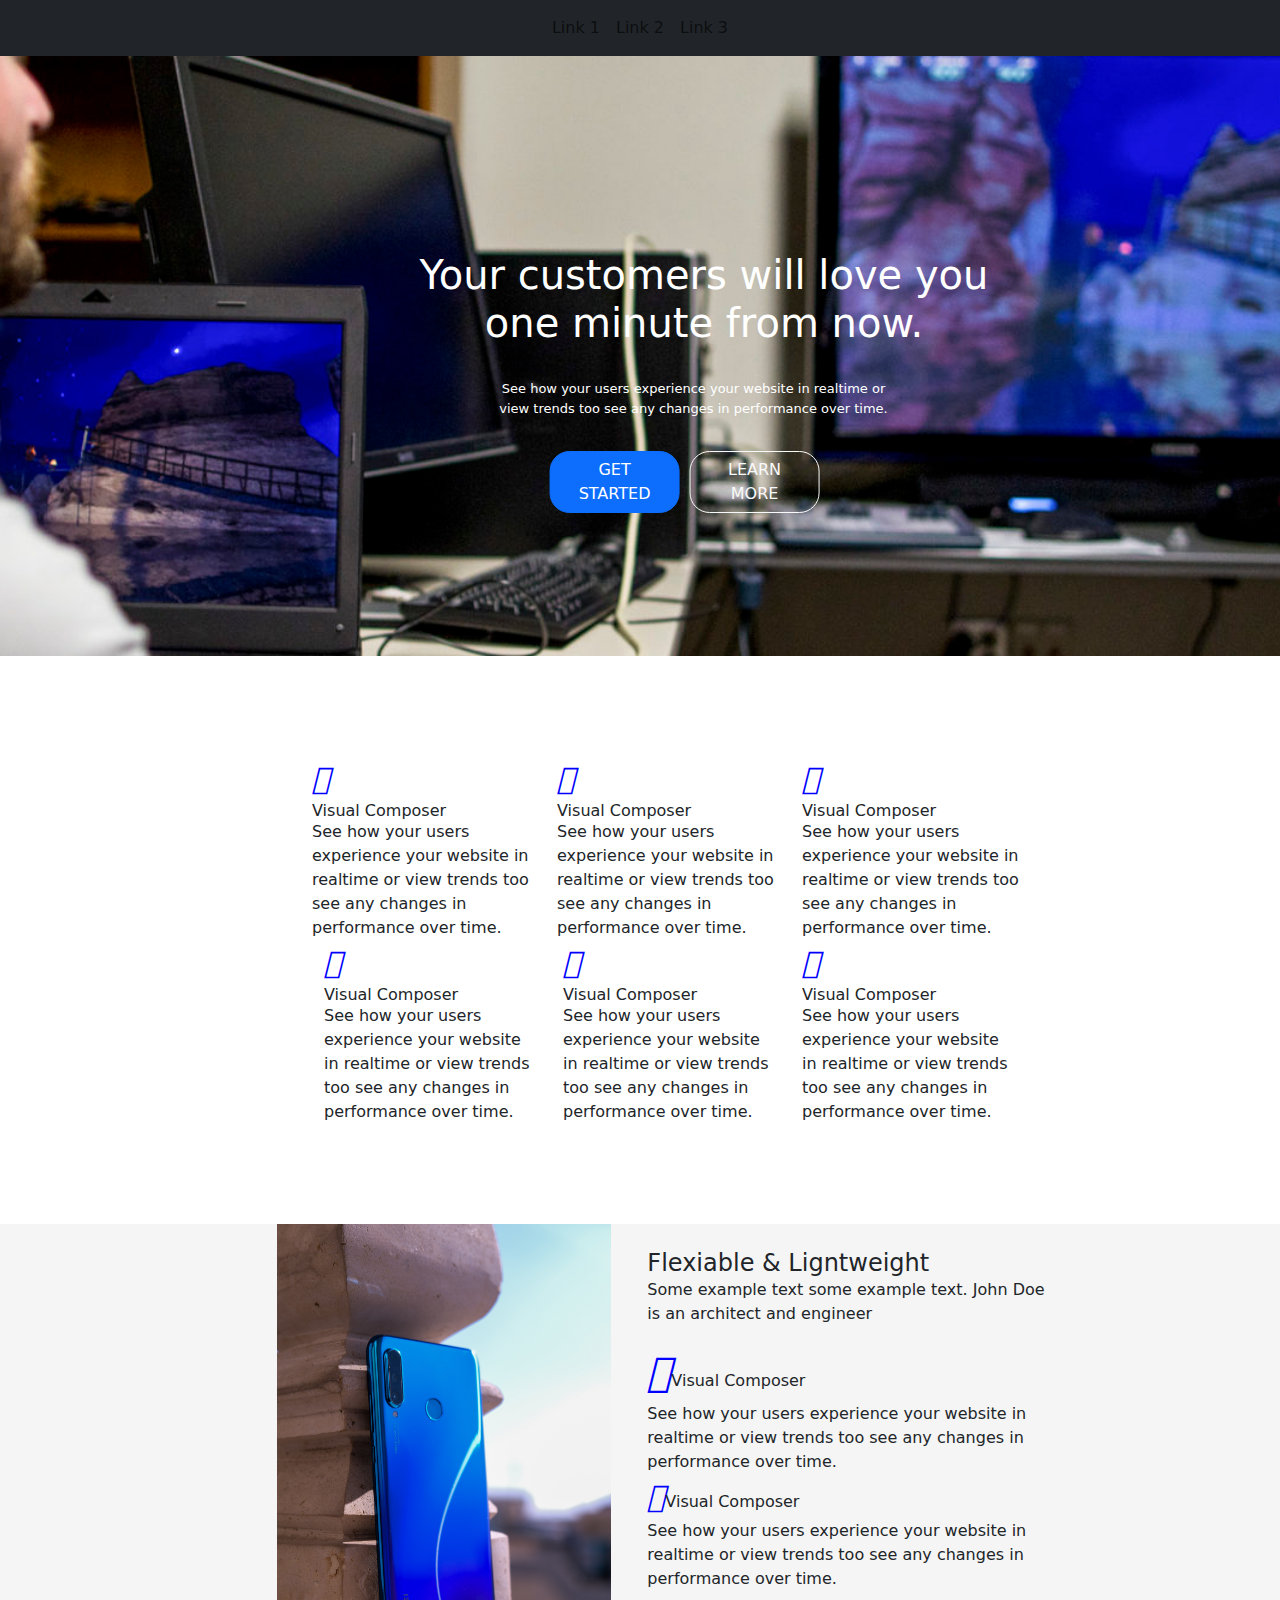
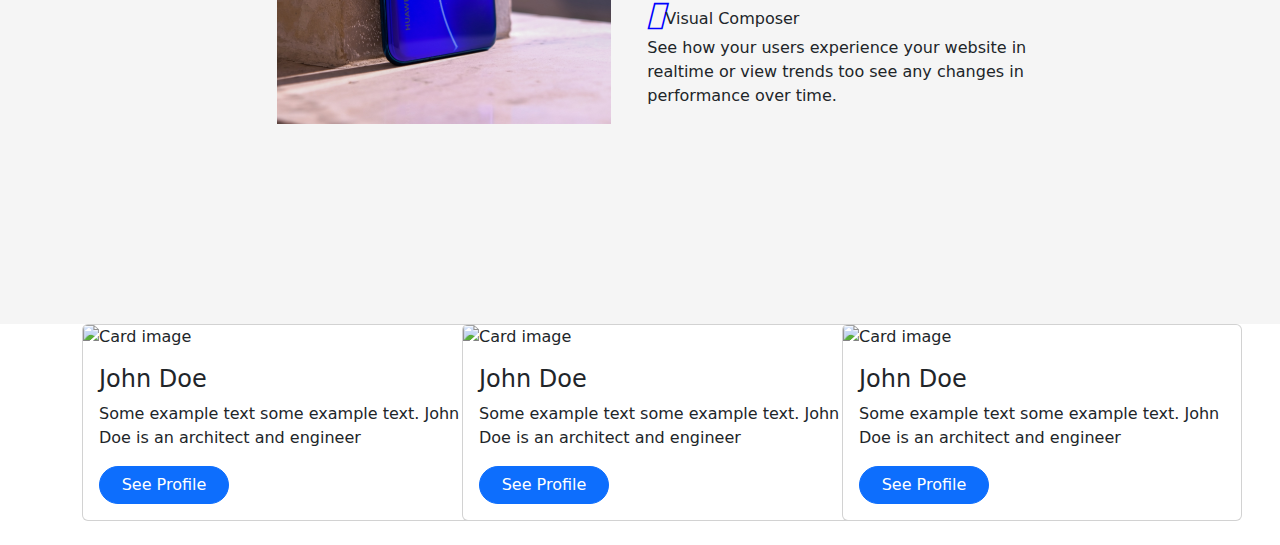
==== home.html @ fed8b80f "custom" ====
<!DOCTYPE html>
<html lang="en">
<head>
  <title>Template</title>
  <meta charset="utf-8">
  <meta name="viewport" content="width=device-width, initial-scale=1">

<script src='https://kit.fontawesome.com/a076d05399.js' crossorigin='anonymous'></script>
  <link href="https://cdn.jsdelivr.net/npm/bootstrap@5.1.3/dist/css/bootstrap.min.css" rel="stylesheet">
  <script src="https://cdn.jsdelivr.net/npm/bootstrap@5.1.3/dist/js/bootstrap.bundle.min.js"></script>
  <link rel="stylesheet" href="https://cdnjs.cloudflare.com/ajax/libs/font-awesome/4.7.0/css/font-awesome.min.css">
  <link rel="stylesheet" type="text/css" href="style.css">
</head>
<body>


  <nav class="navbar navbar-expand-sm bg-dark justify-content-center">
  <ul class="navbar-nav">
    <li class="nav-item ">
      <a class="nav-link" href="#">Link 1</a>
    </li>
    <li class="nav-item">
      <a class="nav-link" href="#">Link 2</a>
    </li>
    <li class="nav-item">
      <a class="nav-link" href="#">Link 3</a>
    </li>
  </ul>
</nav>


<div class="backgroundimg">
  <img class="img-fluid" src="bannn.jpg" style="width: 100%; height: 600px; object-fit: cover;"> 
</div>

<section class="textimg"> 
  <h1 class="yourcustomer"> Your customers will love you<br> one minute from now.</h1><br>
  <div class="seehowyour"> See how your users experience your website in realtime or view trends too see any changes in performance over time.</div>

    <div class="imgbutton1"> <button type="button" class="btn btn-primary">GET STARTED</button></div>
    <div class="imgbutton2"><button type="button" class="btn btn-outline-light text-light">LEARN MORE</button></div>
</section>




<section  class="iconstab">
<div class="container">
<div class="row">
  <div class="col-sm-3">
    <div class="card-body">
      <i style='font-size:30px; color: blue;' class='far'>&#xf274;</i>
      <h6 class="card-title">Visual Composer</h6>
      <p class="card-text">See how your users experience your website in realtime or view trends too see any changes in performance over time.</p>
      
    </div>
  </div>
  <div class="col-sm-3">
    <div class="card-body">
      <i style='font-size:30px; color: blue;' class='far'>&#xf274;</i>
      <h6 class="card-title">Visual Composer</h6>
      <p class="card-text">See how your users experience your website in realtime or view trends too see any changes in performance over time.</p>
      
    </div>
  </div>
  <div class="col-sm-3">
    <div class="card-body">
      <i style='font-size:30px; color: blue;' class='far'>&#xf274;</i>
      <h6 class="card-title">Visual Composer</h6>
      <p class="card-text">See how your users experience your website in realtime or view trends too see any changes in performance over time.</p>
      
    </div>
  </div>
</div>
<div class="container">
<div class="row">
  <div class="col-sm-3">
    <div class="card-body">
      <i style='font-size:30px; color: blue;' class='far'>&#xf274;</i>
      <h6 class="card-title">Visual Composer</h6>
      <p class="card-text">See how your users experience your website in realtime or view trends too see any changes in performance over time.</p>
      
    </div>
  </div>
  <div class="col-sm-3">
    <div class="card-body">
      <i style='font-size:30px; color: blue;' class='far'>&#xf274;</i>
      <h6 class="card-title">Visual Composer</h6>
      <p class="card-text">See how your users experience your website in realtime or view trends too see any changes in performance over time.</p>
      
    </div>
  </div>
  <div class="col-sm-3">
    <div class="card-body">
      <i style='font-size:30px; color: blue;' class='far'>&#xf274;</i>
      <h6 class="card-title">Visual Composer</h6>
      <p class="card-text">See how your users experience your website in realtime or view trends too see any changes in performance over time.</p>
      
    </div>
  </div>
</div>
</section>


<section class="backgroundcolor"> 
<div class="container" >
<div class="row" style="margin-left: 100px; margin-top: 100px;">
  <div class="col-sm-5">
    <div class="card-body">
      <img src="mobil.jpg" style="width:500px; height: 500px; object-fit: contain;">
      
    </div>
  </div>
  <div class="col-sm-5" style="margin:25px;">
    <div class="card-body">
      <h4 class="card-title">Flexiable & Ligntweight</h4>
      <p class="card-text">Some example text some example text. John Doe is an architect and engineer</p>
      <div>
      <p class="card-title"><i style='font-size:40px; color: blue;' class='far'>&#xf274;</i>Visual Composer</p>
      <p class="card-text">See how your users experience your website in realtime or view trends too see any changes in performance over time.</p>
     </div>
     <div>
      <p class="card-title"><i style='font-size:30px; color: blue;' class='far'>&#xf274;</i>Visual Composer</p>
      <p class="card-text">See how your users experience your website in realtime or view trends too see any changes in performance over time.</p>
     </div>
     <div>
      <p class="card-title"><i style='font-size:30px; color: blue;' class='far'>&#xf274;</i>Visual Composer</p>
      <p class="card-text">See how your users experience your website in realtime or view trends too see any changes in performance over time.</p>
     </div>
     </div>
  </div>

</div>
</div>
</section>

<div class="container">
<div class="row">
  <div class="col-sm-4">
    <div class="card" style="width:400px">
    <img class="card-img-top" src="../bootstrap4/img_avatar1.png" alt="Card image" style="width:100%">
    <div class="card-body">
      <h4 class="card-title">John Doe</h4>
      <p class="card-text">Some example text some example text. John Doe is an architect and engineer</p>
      <a href="#" class="btn btn-primary">See Profile</a>
    </div>
  </div>
  <br>
  </div>
  <div class="col-sm-4">
    <div class="card" style="width:400px">
    <img class="card-img-top" src="../bootstrap4/img_avatar1.png" alt="Card image" style="width:100%">
    <div class="card-body">
      <h4 class="card-title">John Doe</h4>
      <p class="card-text">Some example text some example text. John Doe is an architect and engineer</p>
      <a href="#" class="btn btn-primary">See Profile</a>
    </div>
  </div>
  <br>
  </div>
  <div class="col-sm-4">
    <div class="card" style="width:400px">
    <img class="card-img-top" src="../bootstrap4/img_avatar1.png" alt="Card image" style="width:100%">
    <div class="card-body">
      <h4 class="card-title">John Doe</h4>
      <p class="card-text">Some example text some example text. John Doe is an architect and engineer</p>
      <a href="#" class="btn btn-primary">See Profile</a>
    </div>
  </div>
  <br>
  </div>
</div>
</div>
</section>




</body>
</html>
---- style.css ----
* {
	
}
html,body{
	padding: 0;
	margin: 0;
	}

.backgroundimg{
	width: 100%;
	height:60%;
	
}
.textimg{
	position: absolute;
	top: 35%;
	left:55%;
	transform: translate(-50%, -50%);
	color:white;
	text-align:center;
}


.seehowyour{
	width:400px;
	position: absolute;
	left:13%;
	font-size: 13px;
}

.imgbutton1 {
	position:absolute;	
	top:200px;
	left:130px;

}

.btn{
	border-radius: 	20px;
	width: 	130px;
}

.imgbutton2 {
	position:absolute;	
	top:200px;
	left:270px;
}

.iconstab{
	margin-left: 300px;
	margin-top: 100px;
}

.backgroundcolor{
	background-color: #F5F5F5;
	height: 700px;
	margin-top: 50px;


}

.flex-container {
  display: flex;
  
}

.flex-container > div {
  
  margin: 10px;
  padding: 20px;
  font-size: 30px;
}


.centertext{
	text-align: center;
	margin: 50px;
	width: 500px;
	margin-left: 200px;
}
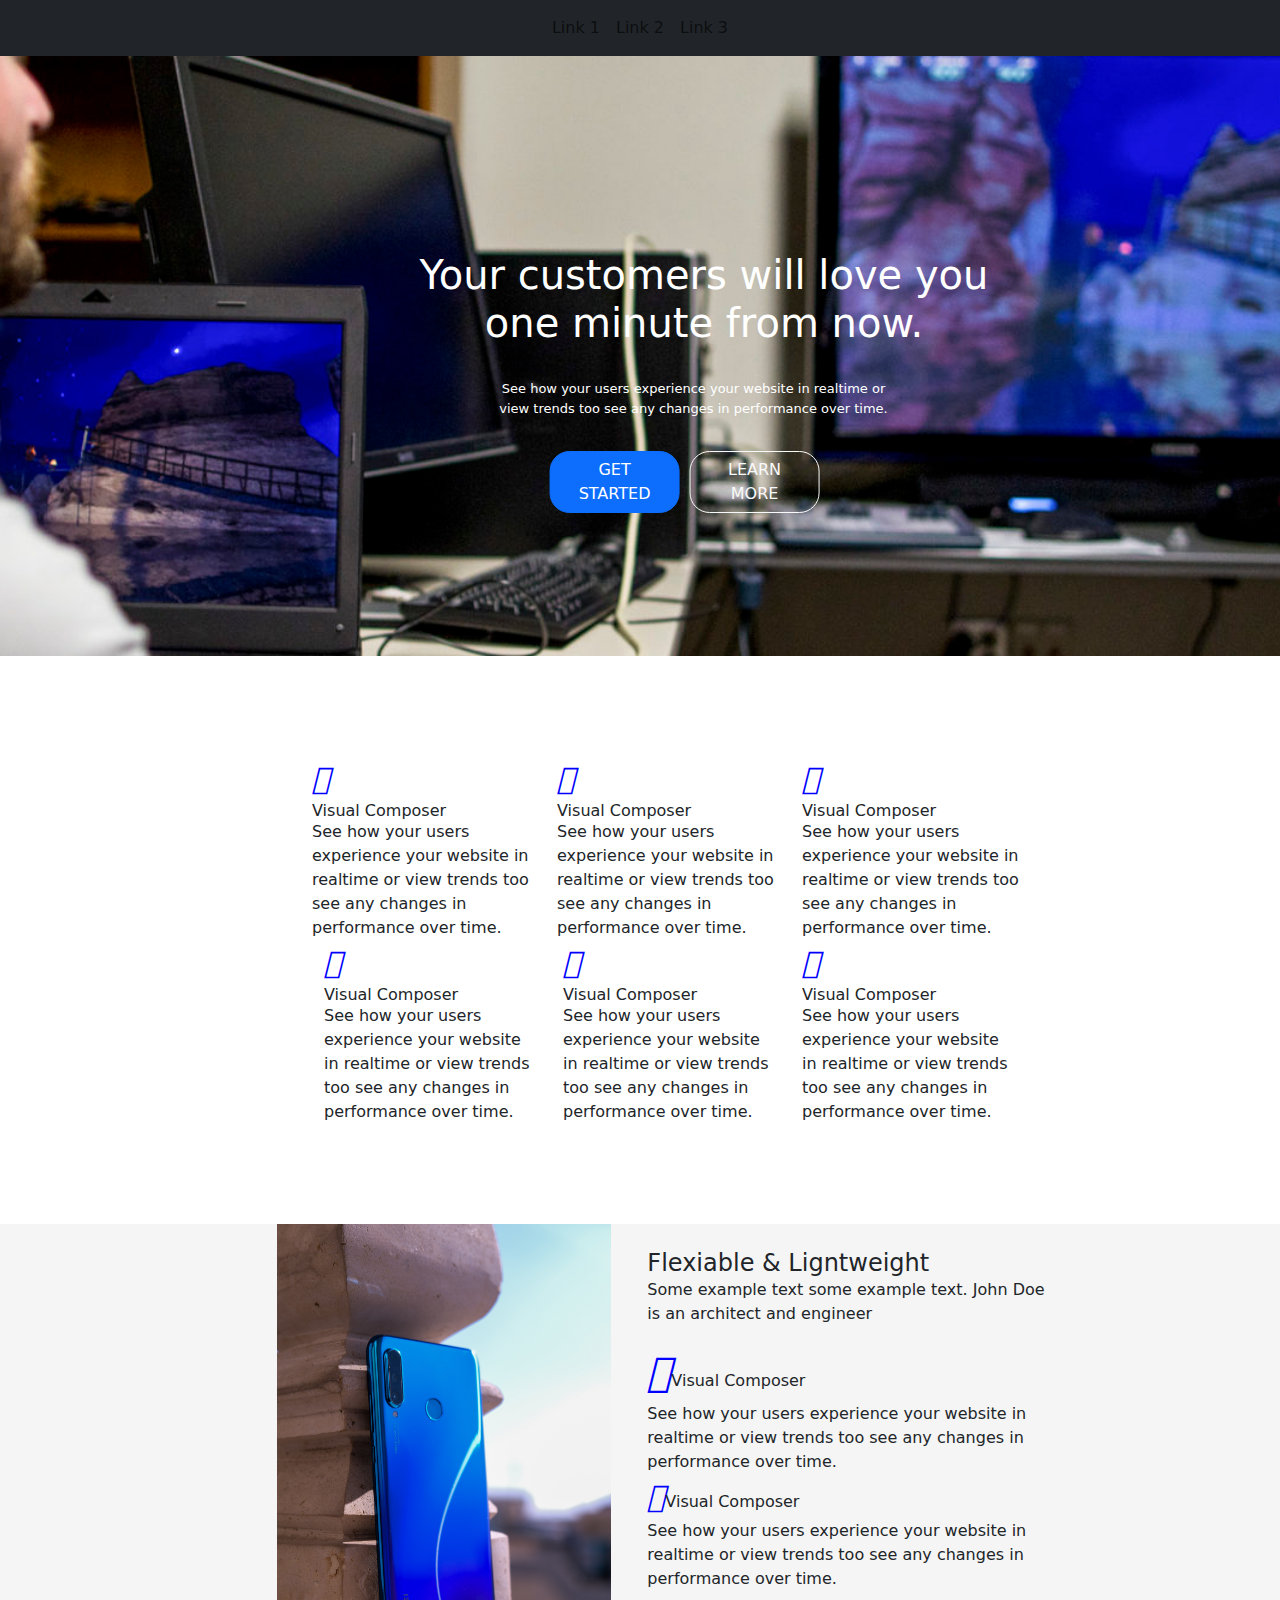
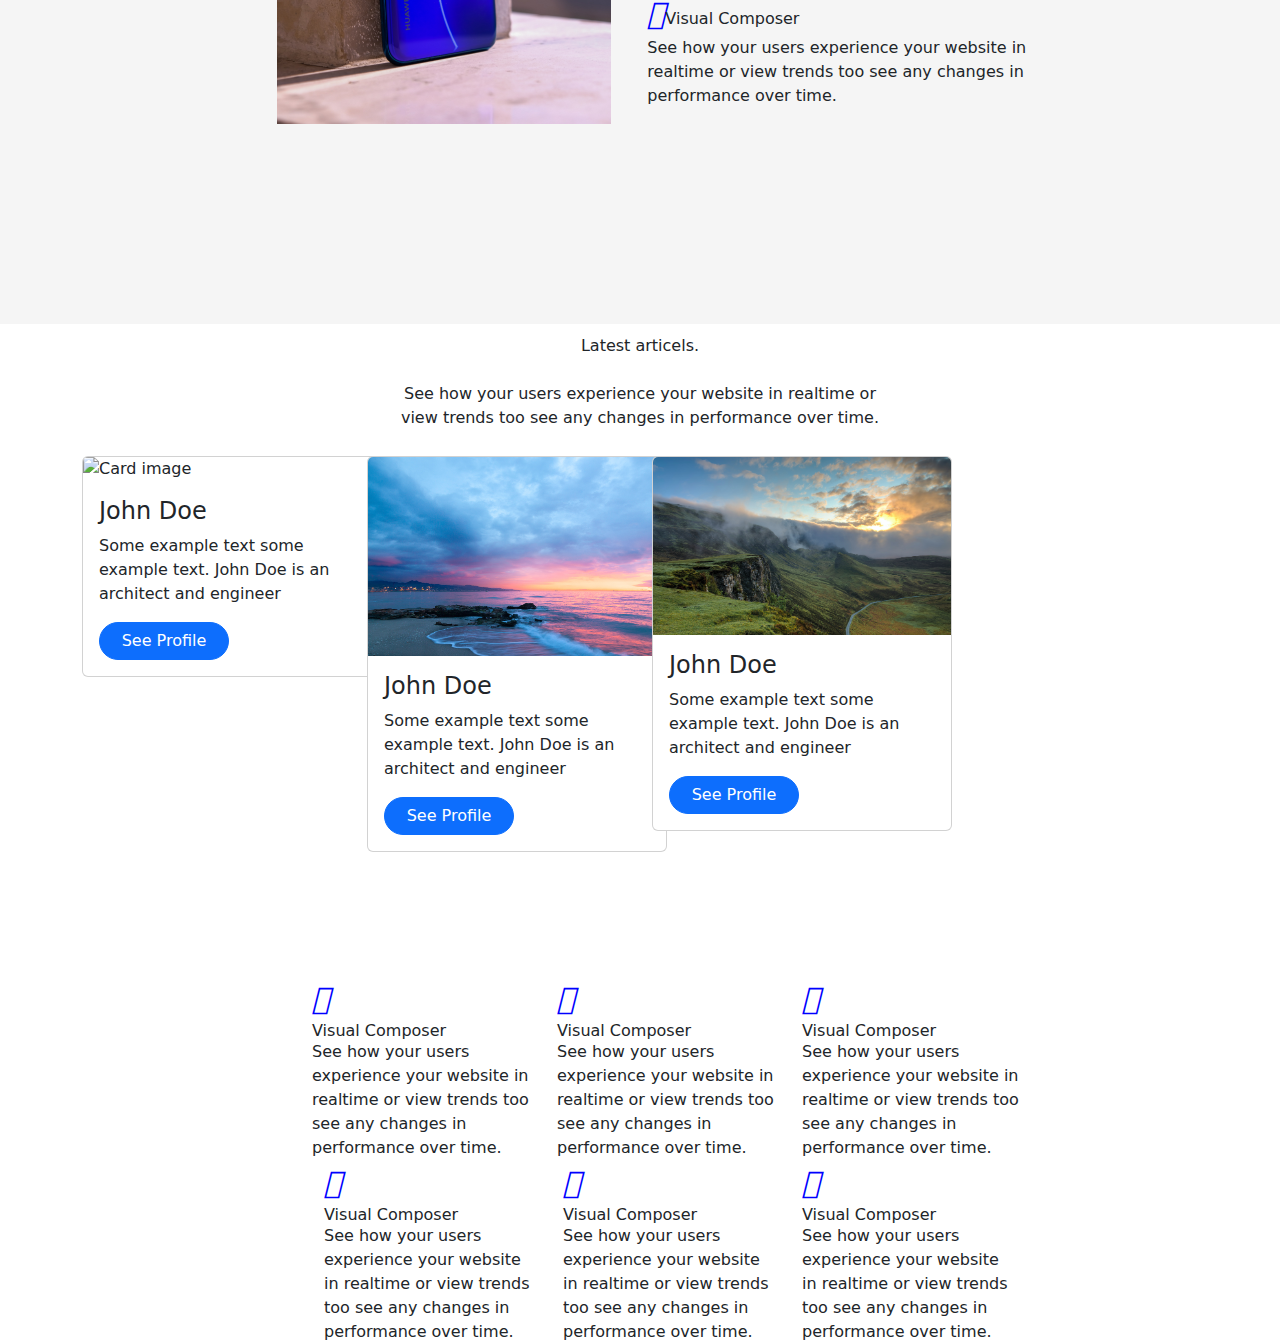
==== commit ef7d30a0: "c" ====
--- a/home.html
+++ b/home.html
@@ -134,11 +134,17 @@
 </div>
 </section>
 
-<div class="container">
-<div class="row">
-  <div class="col-sm-4">
-    <div class="card" style="width:400px">
-    <img class="card-img-top" src="../bootstrap4/img_avatar1.png" alt="Card image" style="width:100%">
+
+
+<div class="textcard">
+    <div>Latest articels.</div><br>
+    <p>See how your users experience your website in realtime or view trends too see any changes in performance over time.</p>
+ </div>
+<div class="container">
+<div class="row">
+  <div class="col-sm-3">
+    <div class="card" style="width:300px">
+    <img class="card-img-top" src="nat1.jpg" alt="Card image">
     <div class="card-body">
       <h4 class="card-title">John Doe</h4>
       <p class="card-text">Some example text some example text. John Doe is an architect and engineer</p>
@@ -147,9 +153,9 @@
   </div>
   <br>
   </div>
-  <div class="col-sm-4">
-    <div class="card" style="width:400px">
-    <img class="card-img-top" src="../bootstrap4/img_avatar1.png" alt="Card image" style="width:100%">
+  <div class="col-sm-3">
+    <div class="card" style="width:300px;">
+    <img class="card-img-top" src="nat2.jpg" alt="Card image" >
     <div class="card-body">
       <h4 class="card-title">John Doe</h4>
       <p class="card-text">Some example text some example text. John Doe is an architect and engineer</p>
@@ -158,9 +164,9 @@
   </div>
   <br>
   </div>
-  <div class="col-sm-4">
-    <div class="card" style="width:400px">
-    <img class="card-img-top" src="../bootstrap4/img_avatar1.png" alt="Card image" style="width:100%">
+  <div class="col-sm-3">
+    <div class="card" style="width:300px">
+    <img class="card-img-top" src="nat3.jpg" alt="Card image" >
     <div class="card-body">
       <h4 class="card-title">John Doe</h4>
       <p class="card-text">Some example text some example text. John Doe is an architect and engineer</p>
@@ -171,9 +177,65 @@
   </div>
 </div>
 </div>
-</section>
-
-
+
+
+
+<section  class="iconstab">
+<div class="container">
+<div class="row">
+  <div class="col-sm-3">
+    <div class="card-body">
+      <i style='font-size:30px; color: blue;' class='far'>&#xf274;</i>
+      <h6 class="card-title">Visual Composer</h6>
+      <p class="card-text">See how your users experience your website in realtime or view trends too see any changes in performance over time.</p>
+      
+    </div>
+  </div>
+  <div class="col-sm-3">
+    <div class="card-body">
+      <i style='font-size:30px; color: blue;' class='far'>&#xf274;</i>
+      <h6 class="card-title">Visual Composer</h6>
+      <p class="card-text">See how your users experience your website in realtime or view trends too see any changes in performance over time.</p>
+      
+    </div>
+  </div>
+  <div class="col-sm-3">
+    <div class="card-body">
+      <i style='font-size:30px; color: blue;' class='far'>&#xf274;</i>
+      <h6 class="card-title">Visual Composer</h6>
+      <p class="card-text">See how your users experience your website in realtime or view trends too see any changes in performance over time.</p>
+      
+    </div>
+  </div>
+</div>
+<div class="container">
+<div class="row">
+  <div class="col-sm-3">
+    <div class="card-body">
+      <i style='font-size:30px; color: blue;' class='far'>&#xf274;</i>
+      <h6 class="card-title">Visual Composer</h6>
+      <p class="card-text">See how your users experience your website in realtime or view trends too see any changes in performance over time.</p>
+      
+    </div>
+  </div>
+  <div class="col-sm-3">
+    <div class="card-body">
+      <i style='font-size:30px; color: blue;' class='far'>&#xf274;</i>
+      <h6 class="card-title">Visual Composer</h6>
+      <p class="card-text">See how your users experience your website in realtime or view trends too see any changes in performance over time.</p>
+      
+    </div>
+  </div>
+  <div class="col-sm-3">
+    <div class="card-body">
+      <i style='font-size:30px; color: blue;' class='far'>&#xf274;</i>
+      <h6 class="card-title">Visual Composer</h6>
+      <p class="card-text">See how your users experience your website in realtime or view trends too see any changes in performance over time.</p>
+      
+    </div>
+  </div>
+</div>
+</section>
 
 
 </body>
--- a/style.css
+++ b/style.css
@@ -79,5 +79,13 @@
 	margin-left: 200px;
 }
 
+.textcard{
+text-align: center;
+  margin: auto;
+  width: 40%;
+  border: 0px solid ;
+  padding: 10px;
+}
 
 
+
